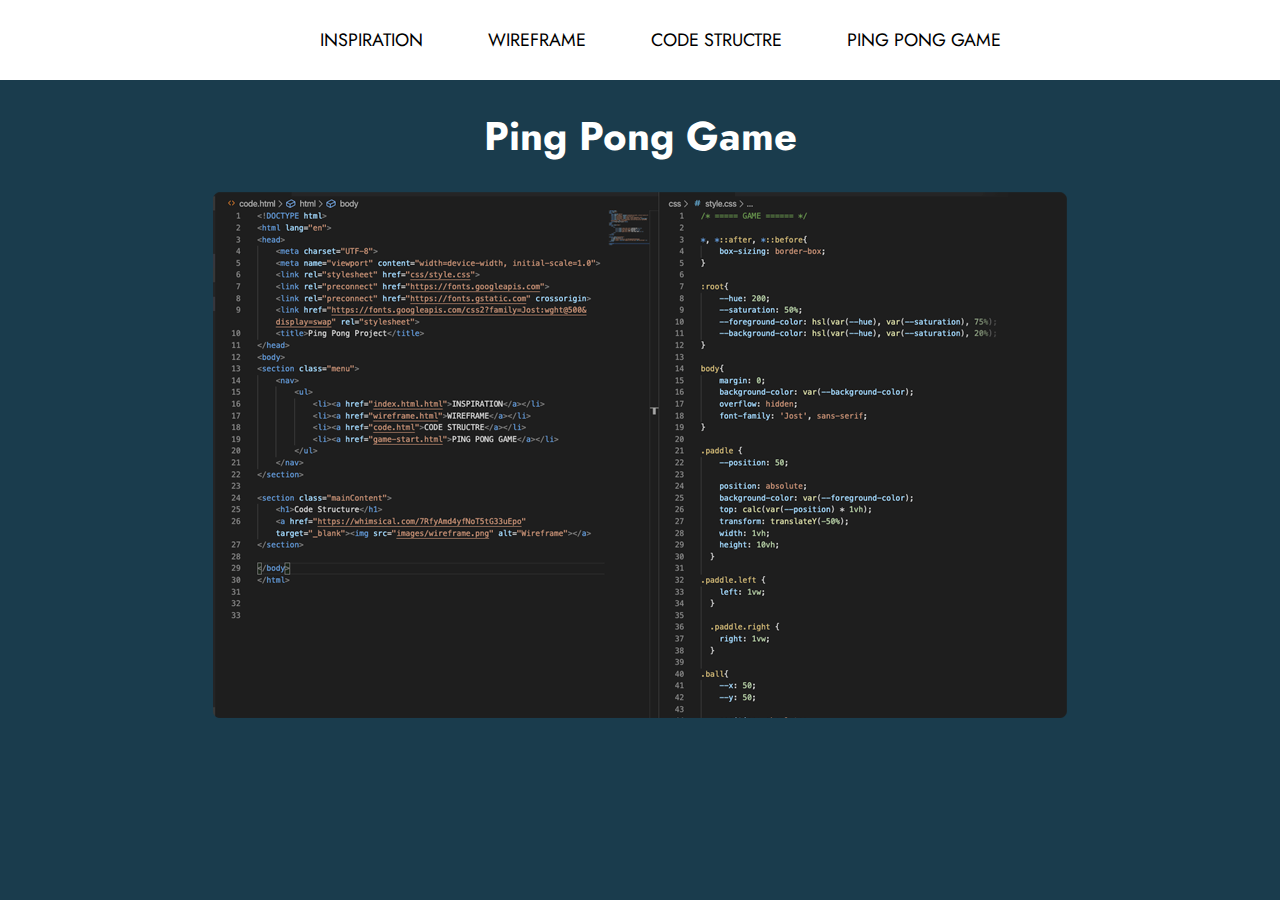
==== game-start.html @ 1c0ce6f4 "add other pages to project" ====
<!DOCTYPE html>
<html lang="en">
<head>
    <meta charset="UTF-8">
    <meta name="viewport" content="width=device-width, initial-scale=1.0">
    <link rel="stylesheet" href="css/style.css">
    <link rel="preconnect" href="https://fonts.googleapis.com">
    <link rel="preconnect" href="https://fonts.gstatic.com" crossorigin>
    <link href="https://fonts.googleapis.com/css2?family=Jost:wght@500&display=swap" rel="stylesheet">
    <title>Ping Pong Project</title>
</head>
<body>
<section class="menu">
    <nav>
        <ul>
            <li><a href="index.html">INSPIRATION</a></li>
            <li><a href="wireframe.html">WIREFRAME</a></li>
            <li><a href="code.html">CODE STRUCTRE</a></li>
            <li><a href="game-start.html">PING PONG GAME</a></li>
        </ul>
    </nav>
</section>

<section class="mainContent">
    <h1>Ping Pong Game</h1>
    <a href="https://whimsical.com/7RfyAmd4yfNoT5tG33uEpo" target="_blank"><img src="images/code.png" alt="Code Structure"></a>
</section>

</body>
</html>
---- css/style.css ----
/* ===== GAME ====== */

*, *::after, *::before{
    box-sizing: border-box;
}

:root{
    --hue: 200;
    --saturation: 50%;
    --foreground-color: hsl(var(--hue), var(--saturation), 75%);
    --background-color: hsl(var(--hue), var(--saturation), 20%);
}

body{
    margin: 0;
    background-color: var(--background-color);
    overflow: hidden;
    font-family: 'Jost', sans-serif;
}

.paddle {
    --position: 50;
  
    position: absolute;
    background-color: var(--foreground-color);
    top: calc(var(--position) * 1vh);
    transform: translateY(-50%);
    width: 1vh;
    height: 10vh;
  }

.paddle.left {
    left: 1vw;
  }
  
  .paddle.right {
    right: 1vw;
  }

.ball{
    --x: 50;
    --y: 50;

    position: absolute;
    background-color: var(--foreground-color);
    width: 2.5vh;
    height: 2.5vh;
    border-radius: 50%;
    left: calc(var(--x) * 1vw);
    top: calc(var(--y) * 1vh);
    transform: translate(-50%, -50%);
}

.score{
    display: flex;
    justify-content: center;
    font-weight: bold;
    font-size: 7vh;
    color: var(--foreground-color);
}

.score > * {
    flex-grow: 1;
    flex-basis: 0;
    padding: 0 2vh;
    margin: 1vh 0;
    opacity: .5;
}

.score > :first-child{
    text-align: right;
    border-right: .5vh solid var(--foreground-color);
}

/* ====== NAV ======= */

section.menu{
    background-color: white;
    height: 80px;
    display: flex;
}
nav{
    width: 100%;
    align-items: center;
    justify-content: center;
    display: flex;
}
nav li{
    display: inline-block;
    margin: 0 20px;
}

nav a{
    color: black;
    font-size: 18px;
    text-decoration: none;
    transition: all 0.2s ease-in-out;
    padding: 2px 10px;
 }

nav a:hover{
    outline: 2px solid black;
    transition: all 0.1s ease-in-out;
}

/* ====== MAIN CONTENT ======= */

section.mainContent{
    align-items: center;
    justify-content: center;
    display: flex;
    flex-direction: column;
}

h1{
    color: white;
    font-size: 40px;
}
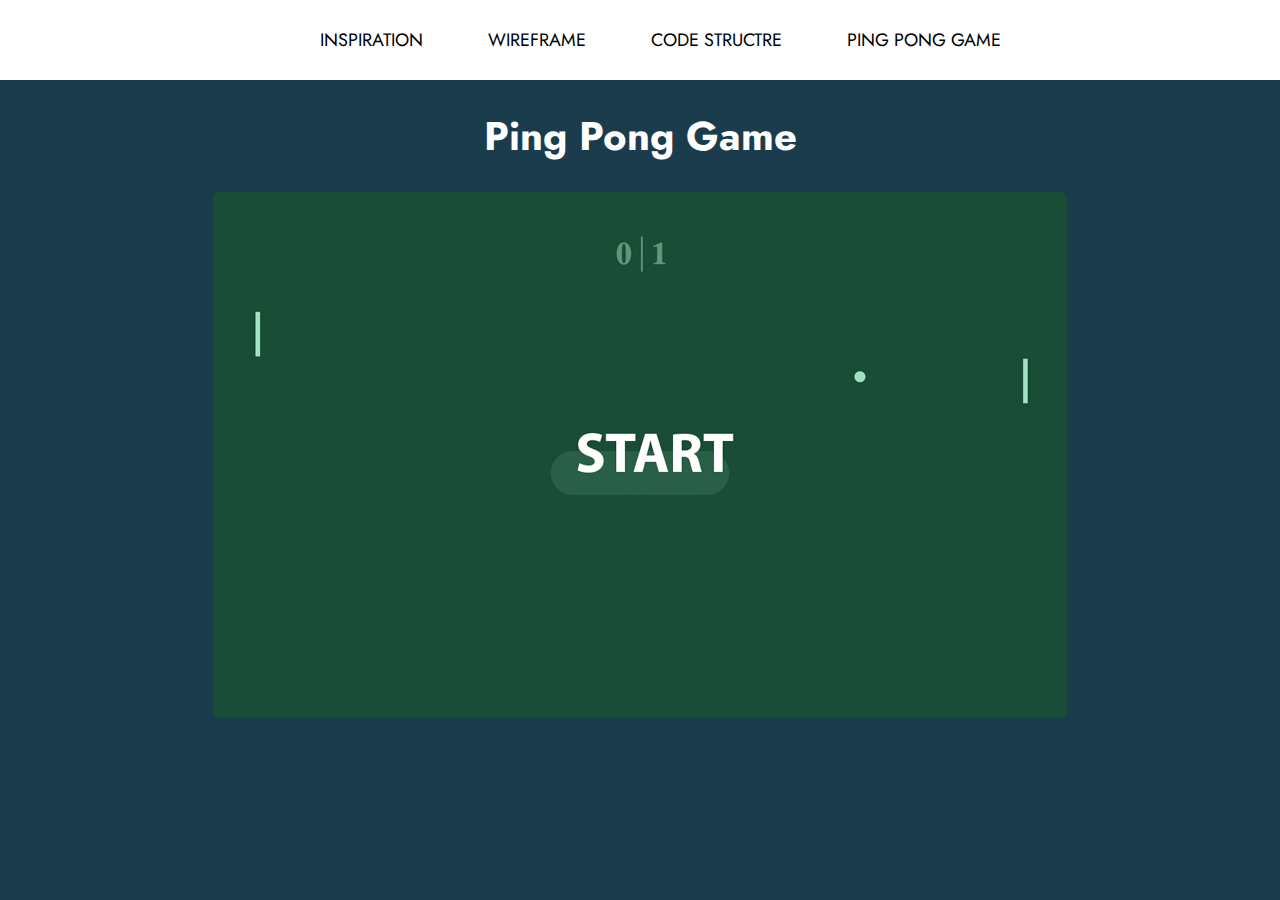
==== commit 5d6aa22d: "final part" ====
--- a/game-start.html
+++ b/game-start.html
@@ -23,7 +23,7 @@
 
 <section class="mainContent">
     <h1>Ping Pong Game</h1>
-    <a href="https://whimsical.com/7RfyAmd4yfNoT5tG33uEpo" target="_blank"><img src="images/code.png" alt="Code Structure"></a>
+    <a href="game.html" target="_blank"><img src="images/start-game.png" alt="Code Structure"></a>
 </section>
 
 </body>
--- a/css/style.css
+++ b/css/style.css
@@ -16,6 +16,10 @@
     background-color: var(--background-color);
     overflow: hidden;
     font-family: 'Jost', sans-serif;
+}
+
+a{
+    cursor: pointer;
 }
 
 .paddle {
